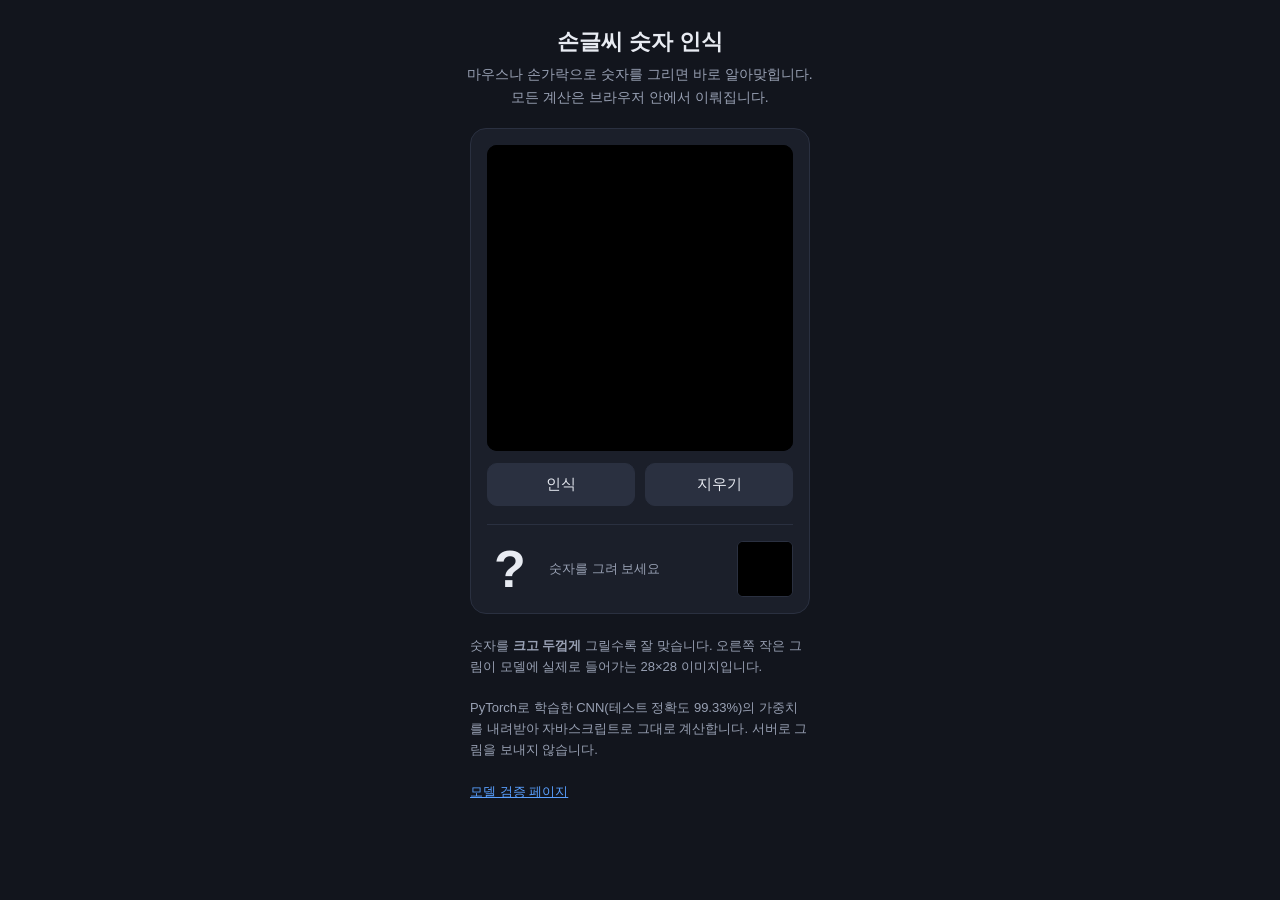
==== docs/index.html @ 3d9871b7 "브라우저에서 돌아가는 웹 버전 추가 docs/ 폴더에 설치 없이 쓸 수 있는 웹 버전을 만들었다. 외부 라이브러리 없이 순수 자바스크립트로 CNN 순전파를 구현해, 데스크톱 버전과" ====
<!DOCTYPE html>
<!-- 생성: 2026-09-20 19:14 (KST) -->
<html lang="ko">
<head>
  <meta charset="UTF-8">
  <meta name="viewport" content="width=device-width, initial-scale=1">
  <title>손글씨 숫자 인식</title>
  <meta name="description" content="브라우저에서 바로 돌아가는 MNIST 손글씨 숫자 인식. 설치 없이 마우스나 손가락으로 숫자를 그려 보세요.">
  <link rel="stylesheet" href="스타일.css">
</head>
<body>
  <h1>손글씨 숫자 인식</h1>
  <p class="설명">마우스나 손가락으로 숫자를 그리면 바로 알아맞힙니다.<br>모든 계산은 브라우저 안에서 이뤄집니다.</p>

  <p id="상태" class="상태">모델을 불러오는 중입니다…</p>

  <div class="판">
    <canvas id="그림판" width="280" height="280"></canvas>

    <div class="단추칸">
      <button id="인식단추" disabled>인식</button>
      <button id="지우기단추" disabled>지우기</button>
    </div>

    <div class="결과칸">
      <div id="결과숫자">?</div>
      <div style="flex:1">
        <div id="결과설명">모델을 불러오는 중입니다…</div>
        <div id="확률목록"></div>
      </div>
      <canvas id="미리보기" width="28" height="28" title="모델에 들어가는 28x28 이미지"></canvas>
    </div>
  </div>

  <p class="안내">
    숫자를 <strong>크고 두껍게</strong> 그릴수록 잘 맞습니다.
    오른쪽 작은 그림이 모델에 실제로 들어가는 28×28 이미지입니다.
    <br><br>
    PyTorch로 학습한 CNN(테스트 정확도 99.33%)의 가중치를 내려받아
    자바스크립트로 그대로 계산합니다. 서버로 그림을 보내지 않습니다.
    <br><br>
    <a href="검증.html">모델 검증 페이지</a>
  </p>

  <script type="module" src="앱.js"></script>
</body>
</html>
---- docs/스타일.css ----
/* 생성: 2026-09-20 19:14 (KST) */
/* 데스크톱 앱과 같은 어두운 분위기로 맞춘다. */

:root {
  --바탕: #12151d;
  --판: #1b1f2a;
  --글자: #e8ebf2;
  --흐린글자: #98a0b3;
  --강조: #5aa0ff;
  --테두리: #2a3040;
}

* { box-sizing: border-box; }

body {
  margin: 0;
  padding: 24px 16px 48px;
  background: var(--바탕);
  color: var(--글자);
  font-family: "Malgun Gothic", "맑은 고딕", -apple-system, BlinkMacSystemFont,
               "Apple SD Gothic Neo", "Noto Sans KR", sans-serif;
  line-height: 1.6;
  display: flex;
  flex-direction: column;
  align-items: center;
}

h1 { font-size: 22px; margin: 0 0 4px; }

.설명 { color: var(--흐린글자); font-size: 14px; margin: 0 0 20px; text-align: center; }

.상태 {
  color: var(--흐린글자);
  font-size: 14px;
  margin-bottom: 12px;
  min-height: 22px;
}
.상태.오류 { color: #ff8a8a; }
.상태.숨김 { display: none; }

.판 {
  background: var(--판);
  border: 1px solid var(--테두리);
  border-radius: 16px;
  padding: 16px;
  width: 100%;
  max-width: 340px;
}

#그림판 {
  width: 100%;
  aspect-ratio: 1 / 1;
  display: block;
  background: #000;
  border-radius: 10px;
  cursor: crosshair;
  touch-action: none;   /* 손가락으로 그릴 때 화면이 밀리지 않게 */
}

.단추칸 { display: flex; gap: 10px; margin-top: 12px; }

button {
  flex: 1;
  padding: 11px 0;
  font-size: 15px;
  font-family: inherit;
  color: var(--글자);
  background: #2a3040;
  border: 1px solid var(--테두리);
  border-radius: 10px;
  cursor: pointer;
}
button:hover:not(:disabled) { background: #333b4e; }
button:disabled { opacity: 0.45; cursor: default; }

.결과칸 {
  display: flex;
  align-items: center;
  gap: 16px;
  margin-top: 18px;
  padding-top: 16px;
  border-top: 1px solid var(--테두리);
}

#결과숫자 { font-size: 52px; font-weight: 700; line-height: 1; min-width: 46px; text-align: center; }
#결과설명 { color: var(--흐린글자); font-size: 13px; }

#미리보기 {
  width: 56px;
  height: 56px;
  image-rendering: pixelated;   /* 28x28을 또렷한 네모로 확대 */
  border: 1px solid var(--테두리);
  border-radius: 6px;
  background: #000;
}

.확률줄 { display: flex; align-items: center; gap: 8px; margin-top: 6px; font-size: 13px; }
.확률숫자 { width: 14px; color: var(--흐린글자); }
.확률막대 { flex: 1; height: 6px; background: #2a3040; border-radius: 3px; overflow: hidden; }
.확률막대 i { display: block; height: 100%; background: var(--강조); }
.확률값 { width: 52px; text-align: right; color: var(--흐린글자); font-variant-numeric: tabular-nums; }

.안내 {
  max-width: 340px;
  margin-top: 22px;
  color: var(--흐린글자);
  font-size: 13px;
}
.안내 a { color: var(--강조); }
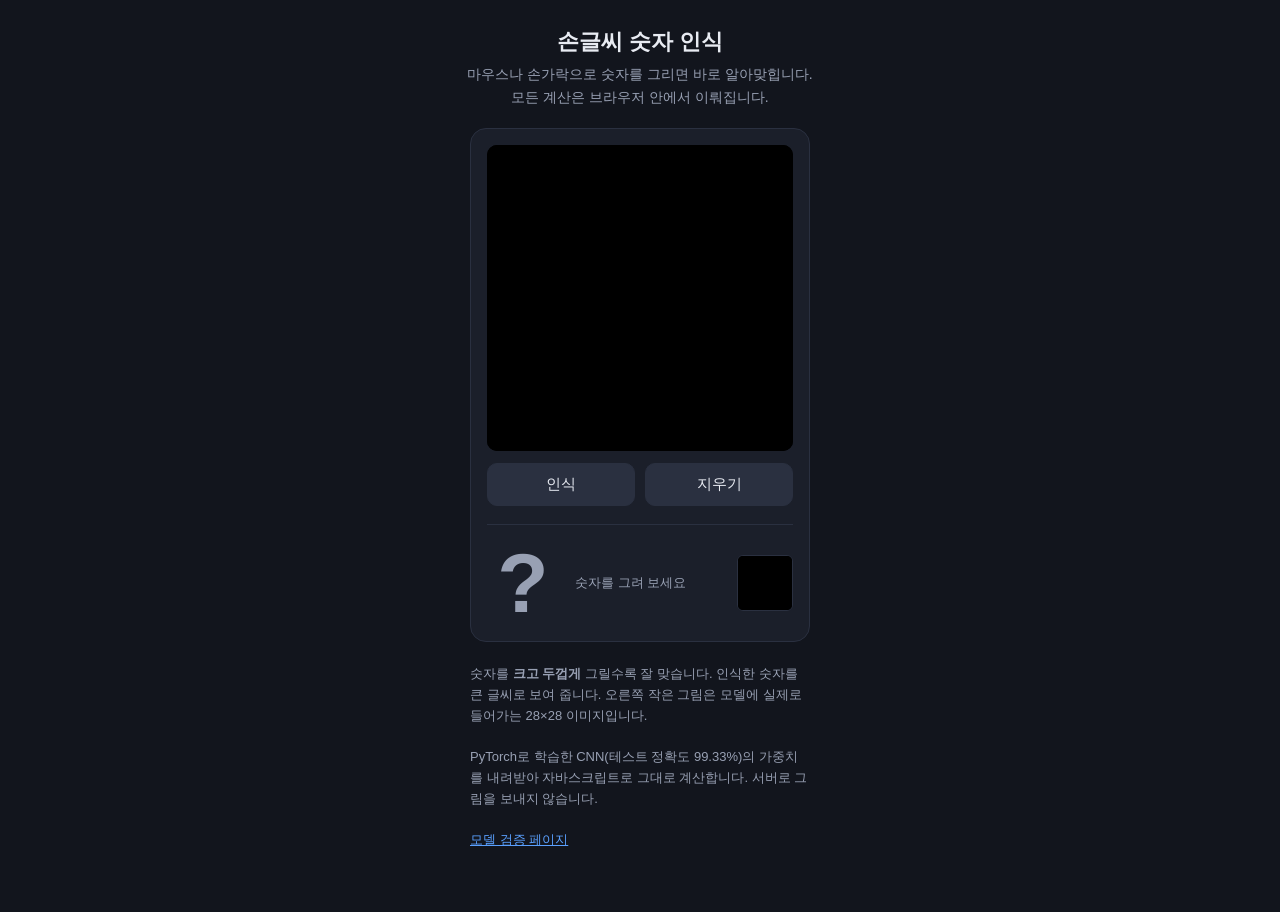
==== commit d73375f5: "인식 결과를 숫자 하나만 크게 보여 주도록 변경 후보 3개 목록과 확신도 표시를 없애고, 인식한 숫자 하나만 큰 글씨로 보여 준다. 웹과 데스크톱 두 버전을 같은 모습으로 맞췄다." ====
--- a/docs/index.html
+++ b/docs/index.html
@@ -24,17 +24,15 @@
 
     <div class="결과칸">
       <div id="결과숫자">?</div>
-      <div style="flex:1">
-        <div id="결과설명">모델을 불러오는 중입니다…</div>
-        <div id="확률목록"></div>
-      </div>
+      <div id="안내글">모델을 불러오는 중입니다…</div>
       <canvas id="미리보기" width="28" height="28" title="모델에 들어가는 28x28 이미지"></canvas>
     </div>
   </div>
 
   <p class="안내">
     숫자를 <strong>크고 두껍게</strong> 그릴수록 잘 맞습니다.
-    오른쪽 작은 그림이 모델에 실제로 들어가는 28×28 이미지입니다.
+    인식한 숫자를 큰 글씨로 보여 줍니다.
+    오른쪽 작은 그림은 모델에 실제로 들어가는 28×28 이미지입니다.
     <br><br>
     PyTorch로 학습한 CNN(테스트 정확도 99.33%)의 가중치를 내려받아
     자바스크립트로 그대로 계산합니다. 서버로 그림을 보내지 않습니다.
--- a/docs/스타일.css
+++ b/docs/스타일.css
@@ -82,8 +82,20 @@
   border-top: 1px solid var(--테두리);
 }
 
-#결과숫자 { font-size: 52px; font-weight: 700; line-height: 1; min-width: 46px; text-align: center; }
-#결과설명 { color: var(--흐린글자); font-size: 13px; }
+/* 인식한 숫자 하나만 큼직하게 보여 준다 */
+#결과숫자 {
+  font-size: 84px;
+  font-weight: 700;
+  line-height: 1;
+  min-width: 72px;
+  text-align: center;
+  color: var(--흐린글자);
+  font-variant-numeric: tabular-nums;
+  transition: color 0.15s;
+}
+#결과숫자.맞춘숫자 { color: var(--강조); }
+
+#안내글 { flex: 1; color: var(--흐린글자); font-size: 13px; }
 
 #미리보기 {
   width: 56px;
@@ -94,12 +106,6 @@
   background: #000;
 }
 
-.확률줄 { display: flex; align-items: center; gap: 8px; margin-top: 6px; font-size: 13px; }
-.확률숫자 { width: 14px; color: var(--흐린글자); }
-.확률막대 { flex: 1; height: 6px; background: #2a3040; border-radius: 3px; overflow: hidden; }
-.확률막대 i { display: block; height: 100%; background: var(--강조); }
-.확률값 { width: 52px; text-align: right; color: var(--흐린글자); font-variant-numeric: tabular-nums; }
-
 .안내 {
   max-width: 340px;
   margin-top: 22px;
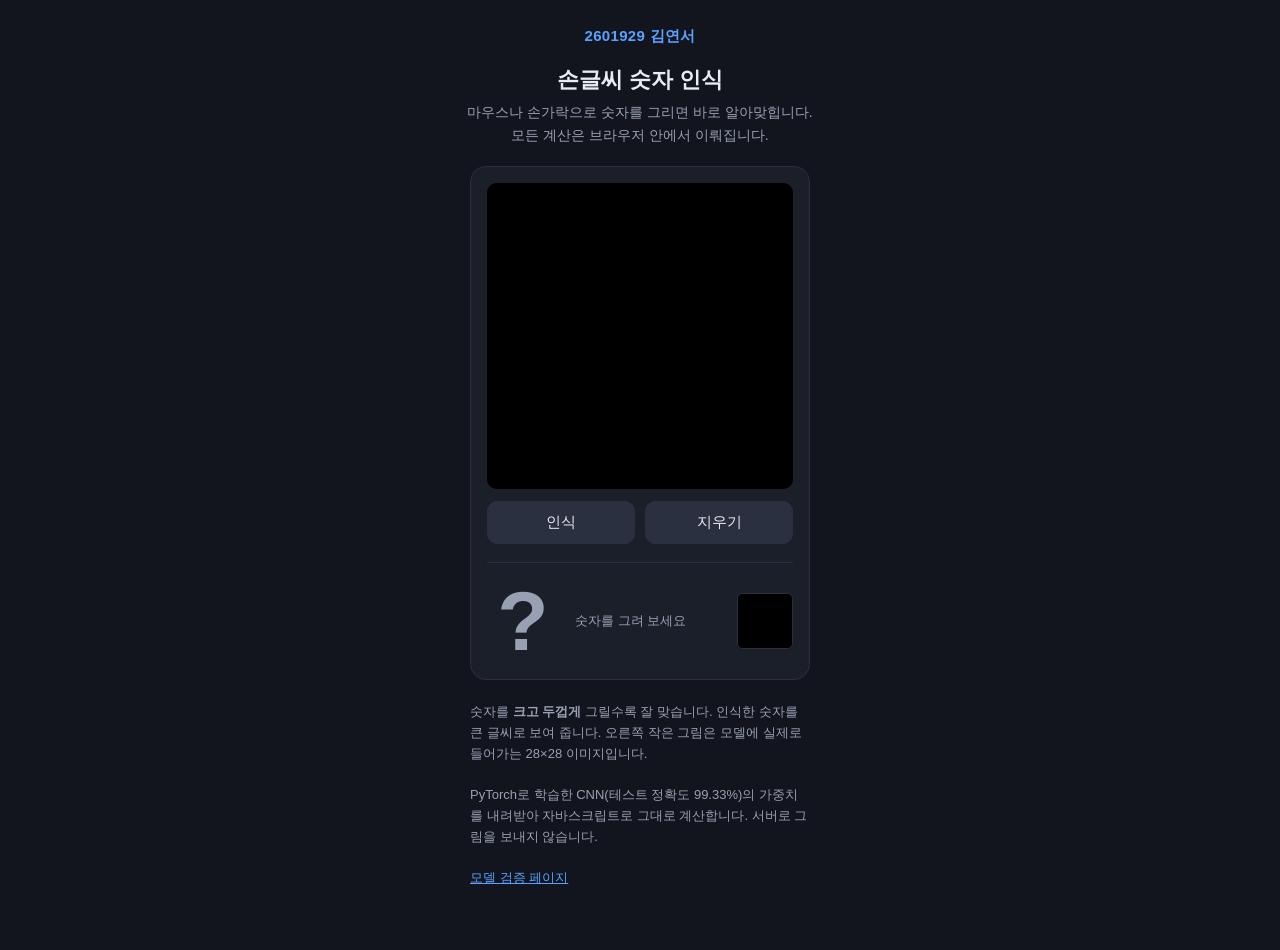
==== commit 3880d9af: "웹 페이지 학번·이름 표시 병합 Co-Authored-By: Claude Opus 5 <noreply@anthropic.com>" ====
--- a/docs/index.html
+++ b/docs/index.html
@@ -9,6 +9,8 @@
   <link rel="stylesheet" href="스타일.css">
 </head>
 <body>
+  <p class="만든이">2601929 김연서</p>
+
   <h1>손글씨 숫자 인식</h1>
   <p class="설명">마우스나 손가락으로 숫자를 그리면 바로 알아맞힙니다.<br>모든 계산은 브라우저 안에서 이뤄집니다.</p>
 
--- a/docs/스타일.css
+++ b/docs/스타일.css
@@ -23,6 +23,15 @@
   display: flex;
   flex-direction: column;
   align-items: center;
+}
+
+/* 화면 맨 위에 두는 학번·이름 */
+.만든이 {
+  margin: 0 0 14px;
+  font-size: 15px;
+  font-weight: 700;
+  letter-spacing: 0.02em;
+  color: var(--강조);
 }
 
 h1 { font-size: 22px; margin: 0 0 4px; }
